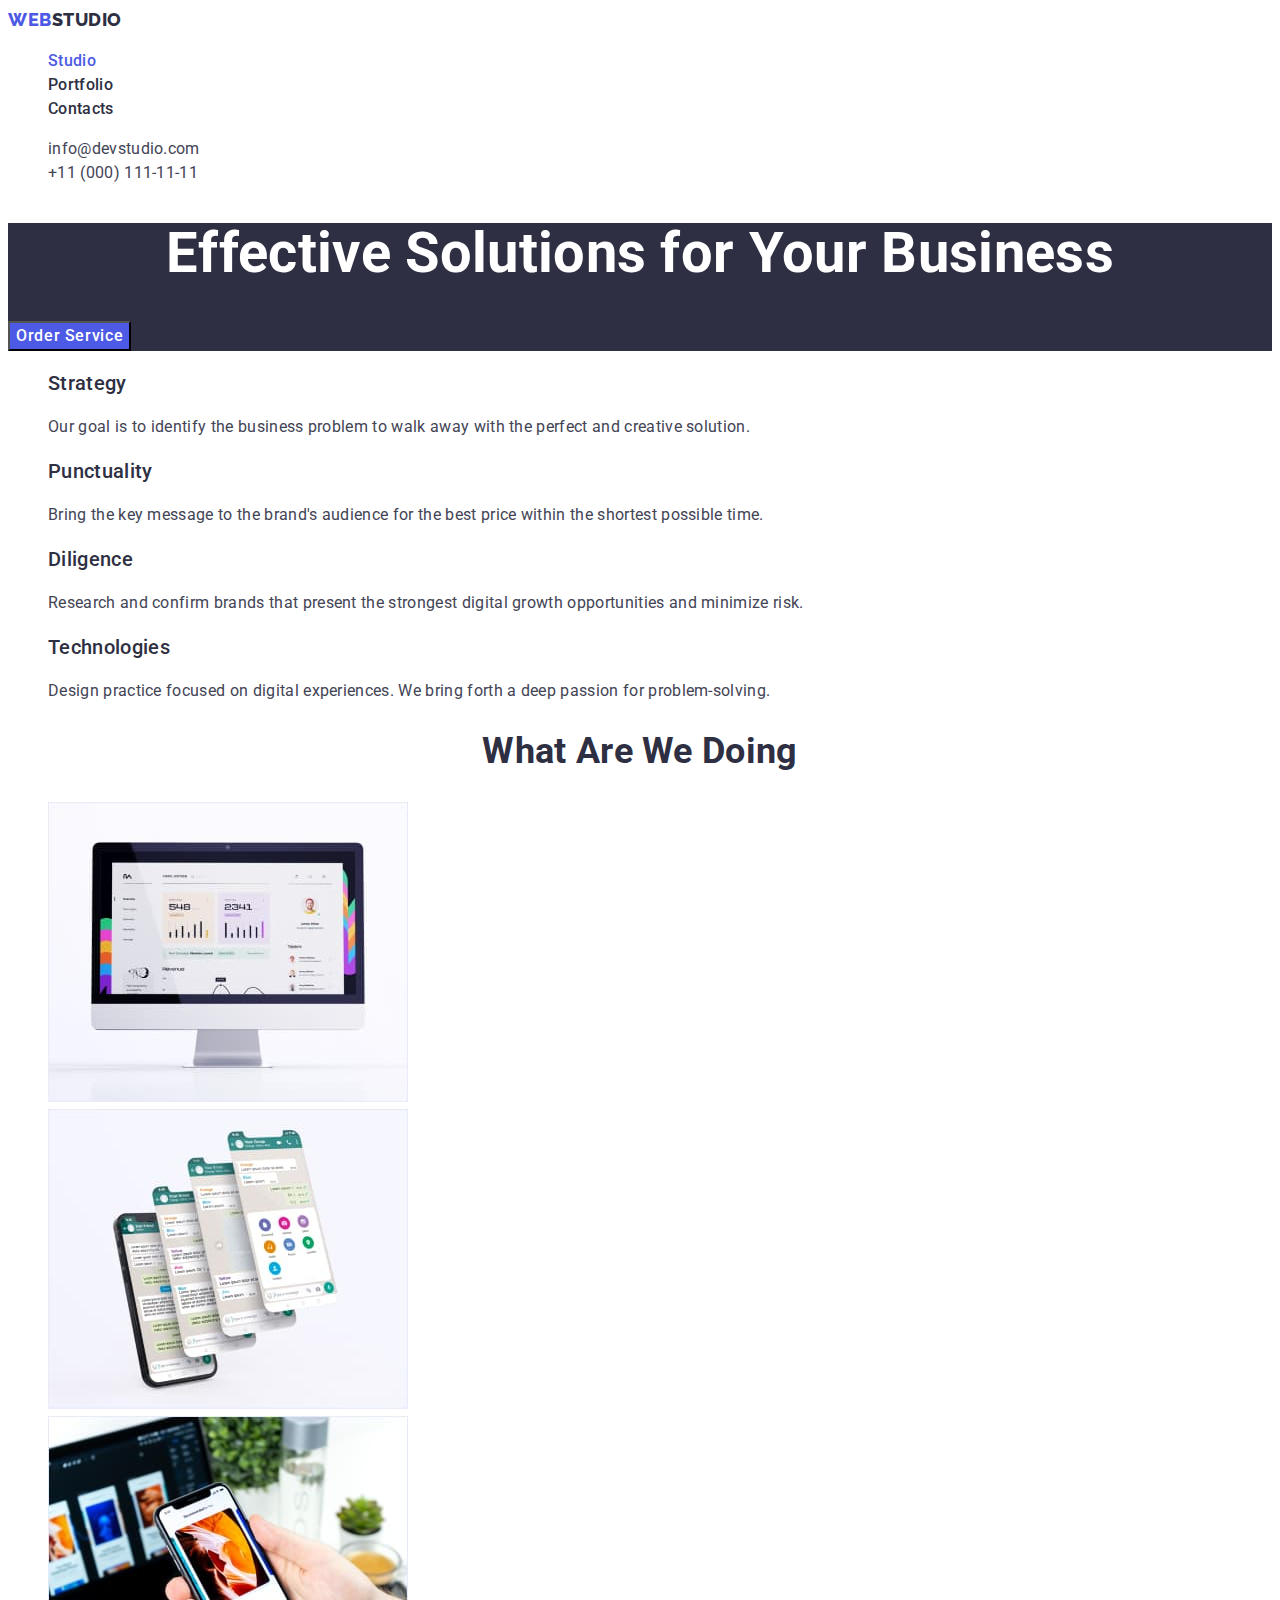
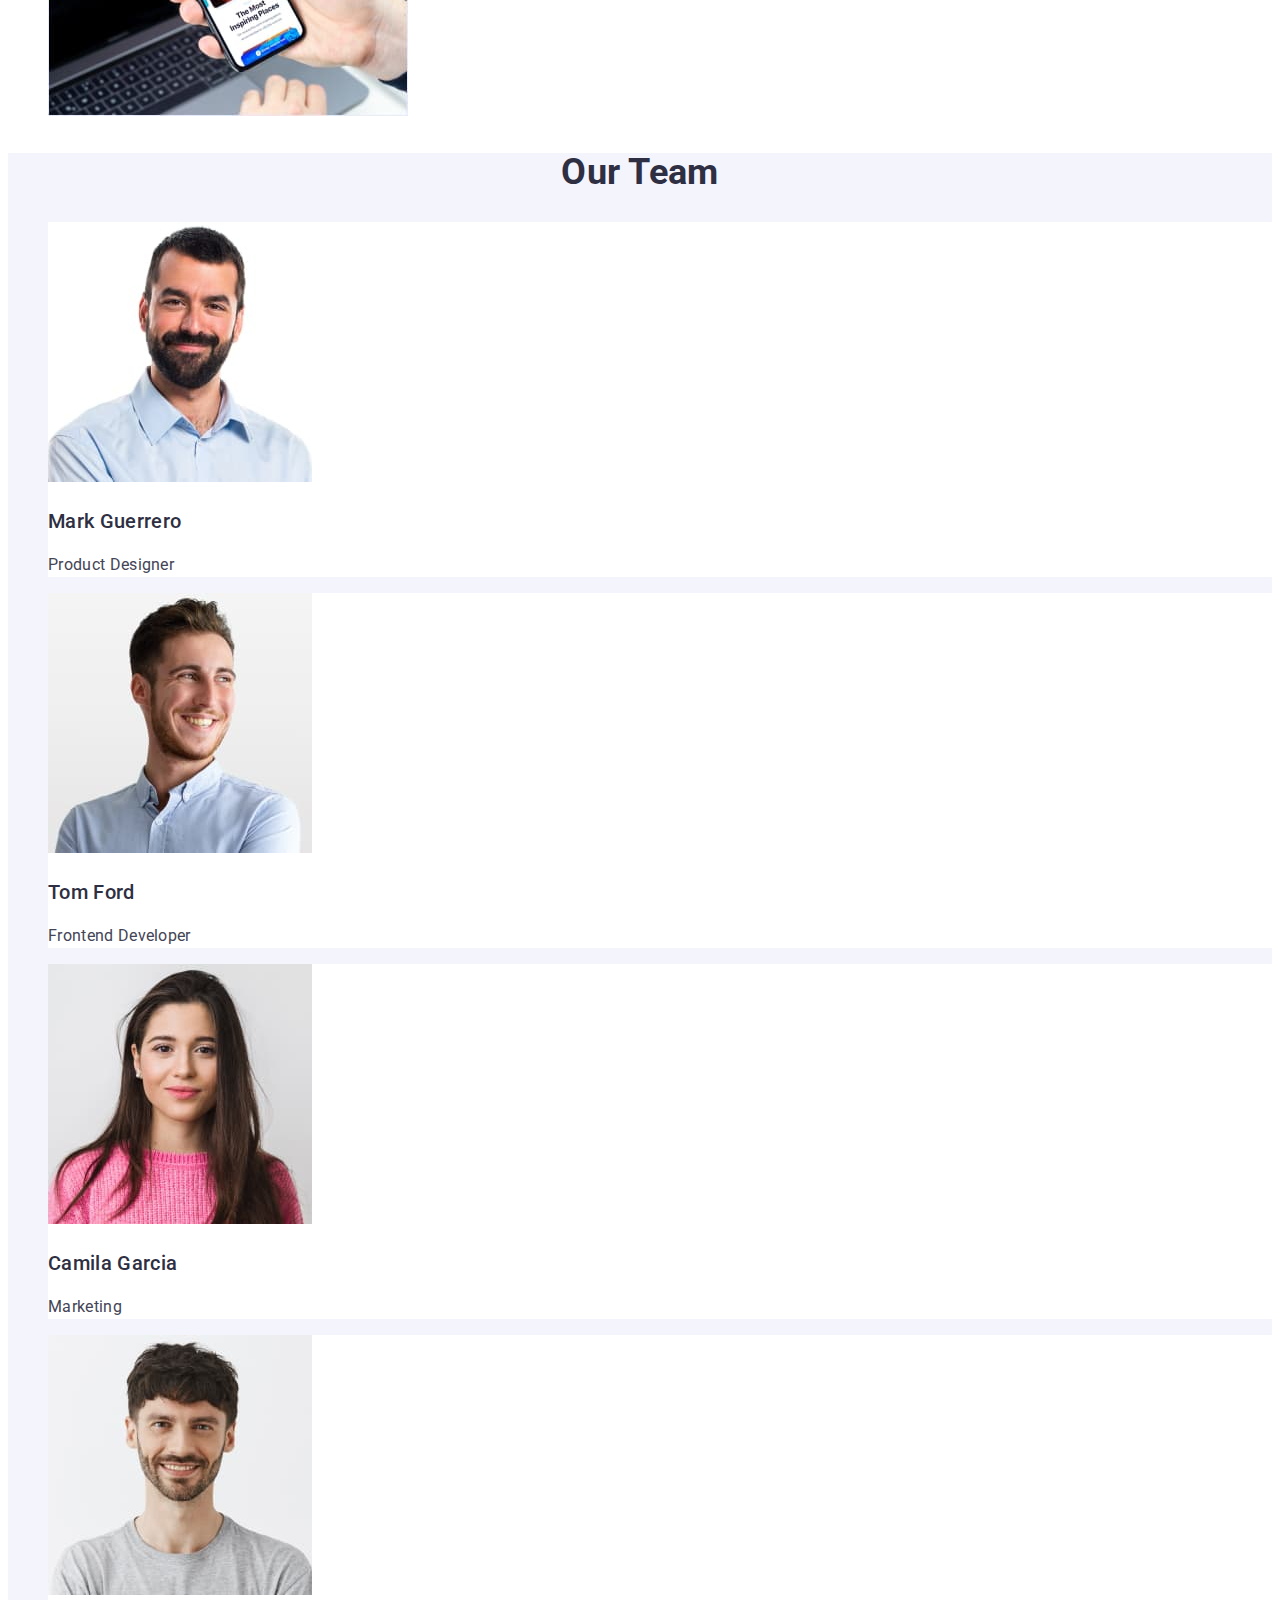
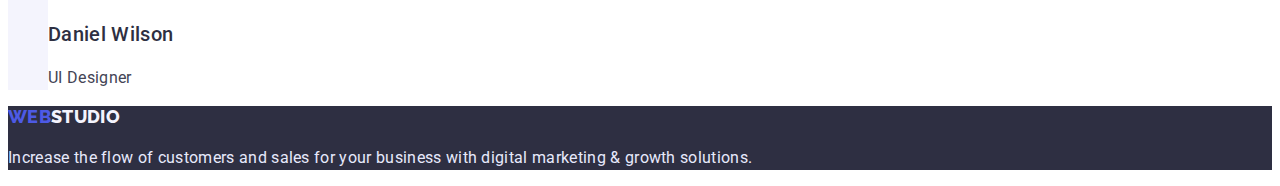
==== index.html @ 63a99609 "Initial commit" ====
<!DOCTYPE html>
<html lang="en">

<head>
    <meta charset="UTF-8">
    <meta http-equiv="X-UA-Compatible" content="IE=edge">
    <meta name="viewport" content="width=device-width, initial-scale=1.0">
    <title>WebStudio</title>
    <link rel="preconnect" href="https://fonts.googleapis.com">
    <link rel="preconnect" href="https://fonts.gstatic.com" crossorigin>
    <link
        href="https://fonts.googleapis.com/css2?family=Raleway:wght@800&family=Roboto:wght@400;500;700;900&display=swap"
        rel="stylesheet">
    <link rel="stylesheet" href="./css/styles.css">
</head>

<body>

    <!-- Header -->

    <header class="header">
        <nav class="header-navigation"><a class="link header-logo" href="./index.html"><span
                    class="first-logo">Web</span><span class="second-logo">Studio</span></a>
            <ul class="list header-list">
                <li><a class="link header-link current" href="">Studio</a></li>
                <li><a class="link header-link" href="./portfolio.html">Portfolio</a></li>
                <li><a class="link header-link" href="">Contacts</a></li>
            </ul>
        </nav>
        <address>
            <ul class="list contacts">
                <li><a class="link contacts-mail" href="mailto:info@devstudio.com">info@devstudio.com</a></li>
                <li><a class="link contacts-tel" href="tel:+110001111111">+11 (000) 111-11-11</a></li>

            </ul>
        </address>

    </header>

    <!-- /Header -->

    <main>

        <!--  Hero -->

        <section class="hero">
            <h1 class="hero-title">Effective Solutions
                for Your Business</h1>
            <button class="hero-btn" type="button">Order Service</button>
        </section>

        <!-- /Hero -->

        <!--  Advantages -->

        <section class="section">

            <h2 class="section-title visually-hidden">Advantages</h2>
            <ul class="list section-list">
                <li>
                    <h3 class="title-list">Strategy</h3>
                    <p class="text-list">Our goal is to identify the business
                        problem to walk away with the perfect and creative solution. </p>
                </li>
                <li>
                    <h3 class="title-list">Punctuality</h3>
                    <p class="text-list">Bring the key message to the brand's audience for the best price within the
                        shortest possible
                        time.</p>
                </li>
                <li>
                    <h3 class="title-list">Diligence</h3>
                    <p class="text-list">Research and confirm brands that present the strongest digital growth
                        opportunities and minimize
                        risk.</p>
                </li>
                <li>
                    <h3 class="title-list">Technologies</h3>
                    <p class="text-list">Design practice focused on digital experiences. We bring forth a deep passion
                        for
                        problem-solving.</p>
                </li>
            </ul>
        </section>

        <!--  /Advantages -->

        <!-- Working direction -->

        <section class="section">
            <h2 class="section-title">What are we doing</h2>
            <ul class="list section-list">
                <li>
                    <img src="./images/img1.jpg" alt="computer" width="360" height="300">
                </li>
                <li>
                    <img src="./images/img2.jpg" alt="messenger" width="360" height="300">
                </li>
                <li>
                    <img src="./images/img3.jpg" alt="phone" width="360" height="300">
                </li>
            </ul>
        </section>

        <!-- /Working direction -->

        <!-- Our Team -->
        <section class="section team">
            <h2 class="section-title">Our Team</h2>
            <ul class="list section-list">
                <li class="bgr-color">
                    <img src="./images/img4.jpg" alt="Product Designer" width="264" height="260">
                    <h3 class="title-list">Mark Guerrero</h3>
                    <p class="text-list">Product Designer</p>
                </li>
                <li class="bgr-color">
                    <img src="./images/img5.jpg" alt="Frontend Developer" width="264" height="260">
                    <h3 class="title-list">Tom Ford</h3>
                    <p class="text-list">Frontend Developer</p>
                </li>
                <li class="bgr-color">
                    <img src="./images/img6.jpg" alt="Marketing" width="264" height="260">
                    <h3 class="title-list">Camila Garcia</h3>
                    <p class="text-list">Marketing</p>
                </li>
                <li class="bgr-color">
                    <img src="./images/img7.jpg" alt="UI Designer" width="264" height="260">
                    <h3 class="title-list">Daniel Wilson</h3>
                    <p class="text-list">UI Designer</p>
                </li>
            </ul>
        </section>

        <!-- /Our Team -->

    </main>

    <!-- footer -->
    <footer class="footer">
        <a class="link footer-link" href="./index.html"><span class="first-logo">Web</span>Studio</a>
        <p class="footer-text">Increase the flow of customers and sales for your business with digital marketing &
            growth solutions.</p>
    </footer>
    <!-- /footer -->
</body>

</html>
---- css/styles.css ----
:root {
    --primery-text-color: #434455;
    --title-text-color: #2E2F42;
    --accent-color: #4D5AE5;
}

body {
    font-family: 'Roboto', sans-serif;
    font-size: 16px;
    line-height: 1.5;
    letter-spacing: 0.02em;
    background-color: #ffffff;
    color: var(--primery-text-color);
}

/* Сброс */
.list {
    list-style: none;
}

.link {
    text-decoration: none;
    font-style: normal;
}

/* Header */


.header-logo {
    text-transform: uppercase;
    font-family: 'Raleway';
    font-weight: 800;
    font-size: 18px;
    line-height: 1.3;
    letter-spacing: 0.03em;
}

.header-navigation {
    color: var(--title-text-color);
    font-weight: 500;
}



.second-logo {
    color: var(--title-text-color);
}



.contacts-mail,
.contacts-tel {
    color: var(--primery-text-color);
}

.header-logo:hover,
.header-logo:focus,
.header-link:hover,
.header-link:focus,
.contacts-mail:hover,
.contacts-mail:focus,
.contacts-tel:hover,
.contacts-tel:focus {
    color: #404BBF;
}

.header-link {
    font-weight: 500;
    color: var(--title-text-color)
}

.first-logo,
.current {
    color: var(--accent-color);
}

/* HERO*/
.hero {
    background-color: #2E2F42;

}

.hero-title {
    font-weight: 700;
    font-size: 56px;
    line-height: 1.08;
    text-align: center;
    color: #ffffff;

}

.hero-btn {
    cursor: pointer;
    font-family: inherit;
    font-size: 16px;
    line-height: 1.5;
    font-weight: 500;
    align-items: center;
    letter-spacing: 0.04em;
    background-color: var(--accent-color);
    color: #ffffff;

}

.hero-btn:hover,
.hero-btn:focus,
.filter-btn:hover,
.filter-btn:focus,
{
background-color: #404BBF;
}

/* Advantages */

.section-title {
    color: var(--title-text-color);
    font-weight: 700;
    font-size: 36px;
    line-height: 1.1;
    text-align: center;
    text-transform: capitalize;
}


.visually-hidden {
    position: absolute;
    width: 1px;
    height: 1px;
    margin: -1px;
    border: 0;
    padding: 0;
    white-space: nowrap;
    clip-path: inset(100%);
    clip: rect(0 0 0 0);
    overflow: hidden;
}

.title-list {
    font-weight: 500;
    font-size: 20px;
    line-height: 1.2;
    color: var(--title-text-color);
}

.text-list {
    color: var(--primery-text-color);
}

/*  Our Team*/
.team {
    background-color: #F4F4FD;
}

.bgr-color {
    background-color: #ffffff;
}

/* footer */
.footer {
    background-color: #2E2F42;
}

.footer-link {
    font-family: 'Raleway';
    font-weight: 800;
    font-size: 18px;
    line-height: 1.16;
    color: #F4F4FD;
    text-transform: uppercase;
}

.footer-text {
    color: #E7E9FC;
}

/* Navigation filter */


.filter-btn {
    cursor: pointer;
    font-weight: 500;
    font-size: 16px;
    line-height: 1.5;
    display: flex;
    align-items: center;
    text-align: center;
    letter-spacing: 0.04em;
    color: #4D5AE5;
    background: #F4F4FD;

}

.filter-btn:hover,
.filter-btn:focus {
    color: #ffffff;
    background-color: #404BBF;
}
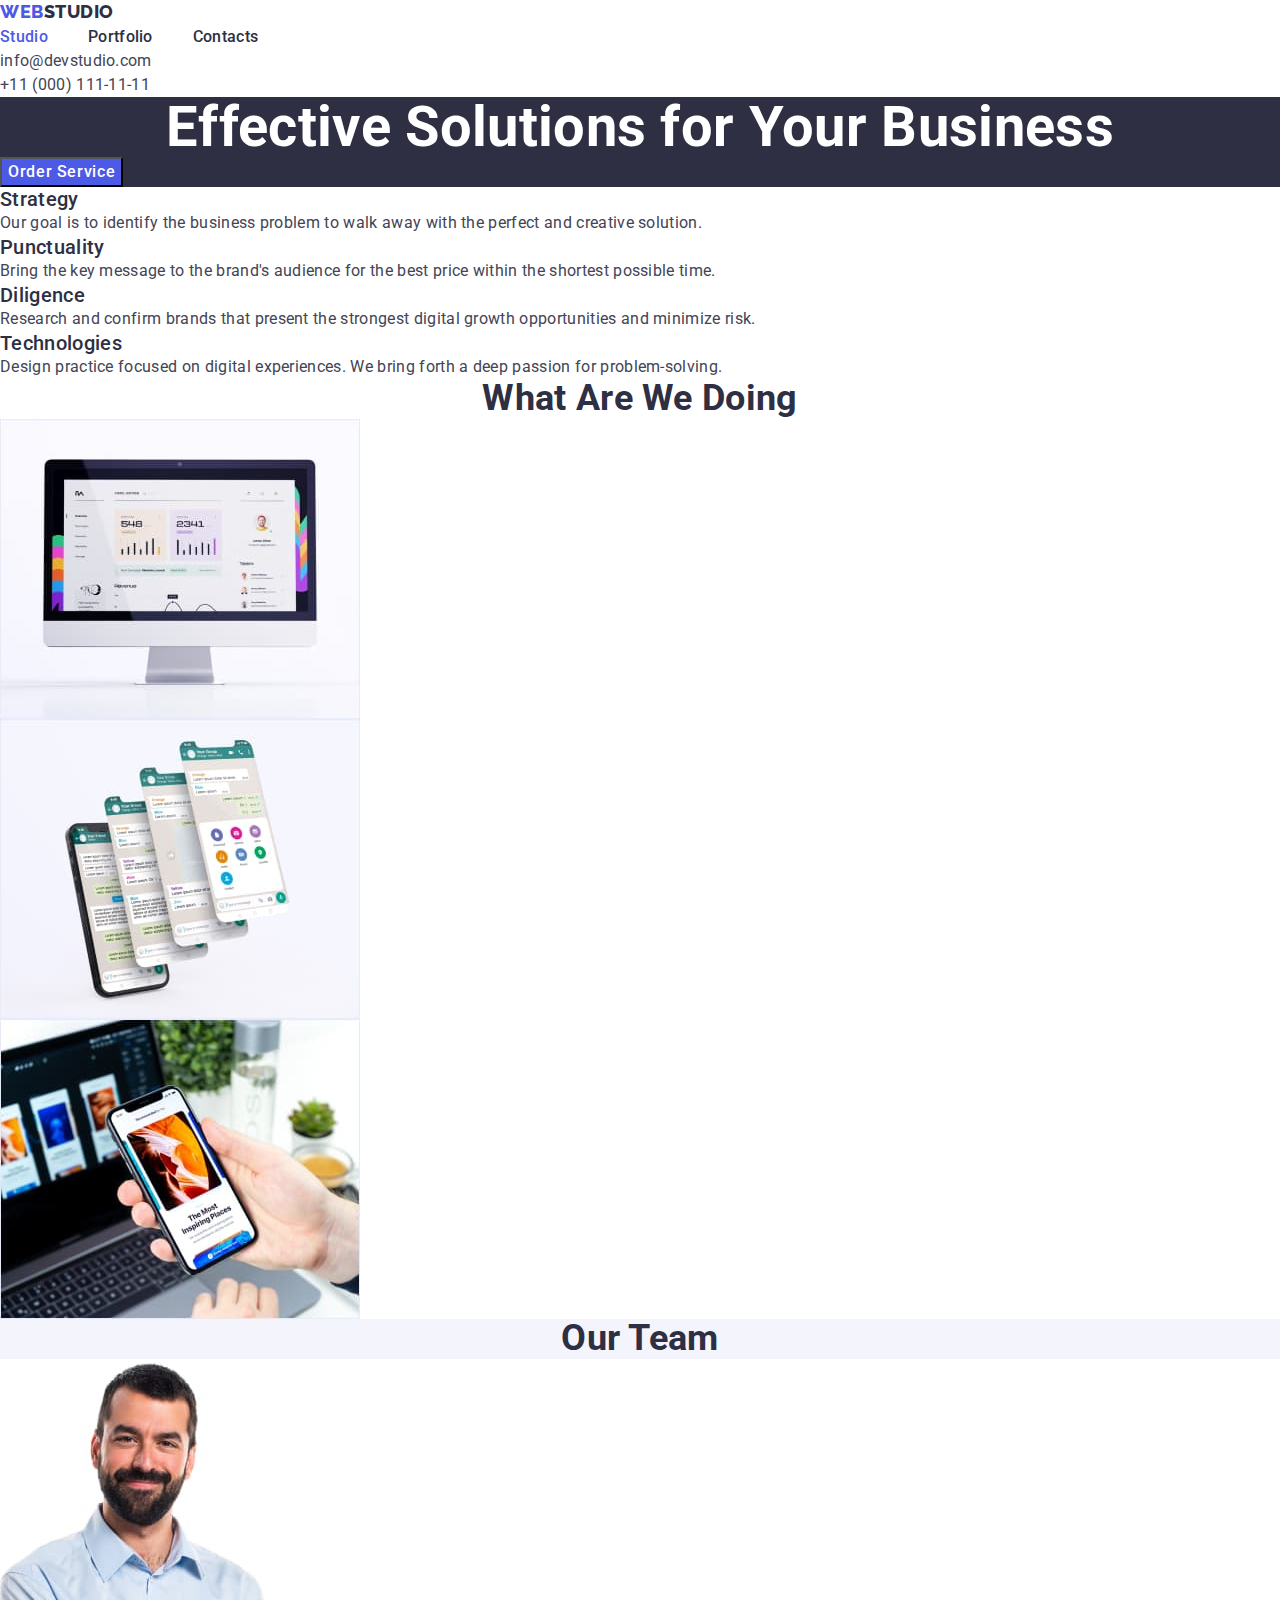
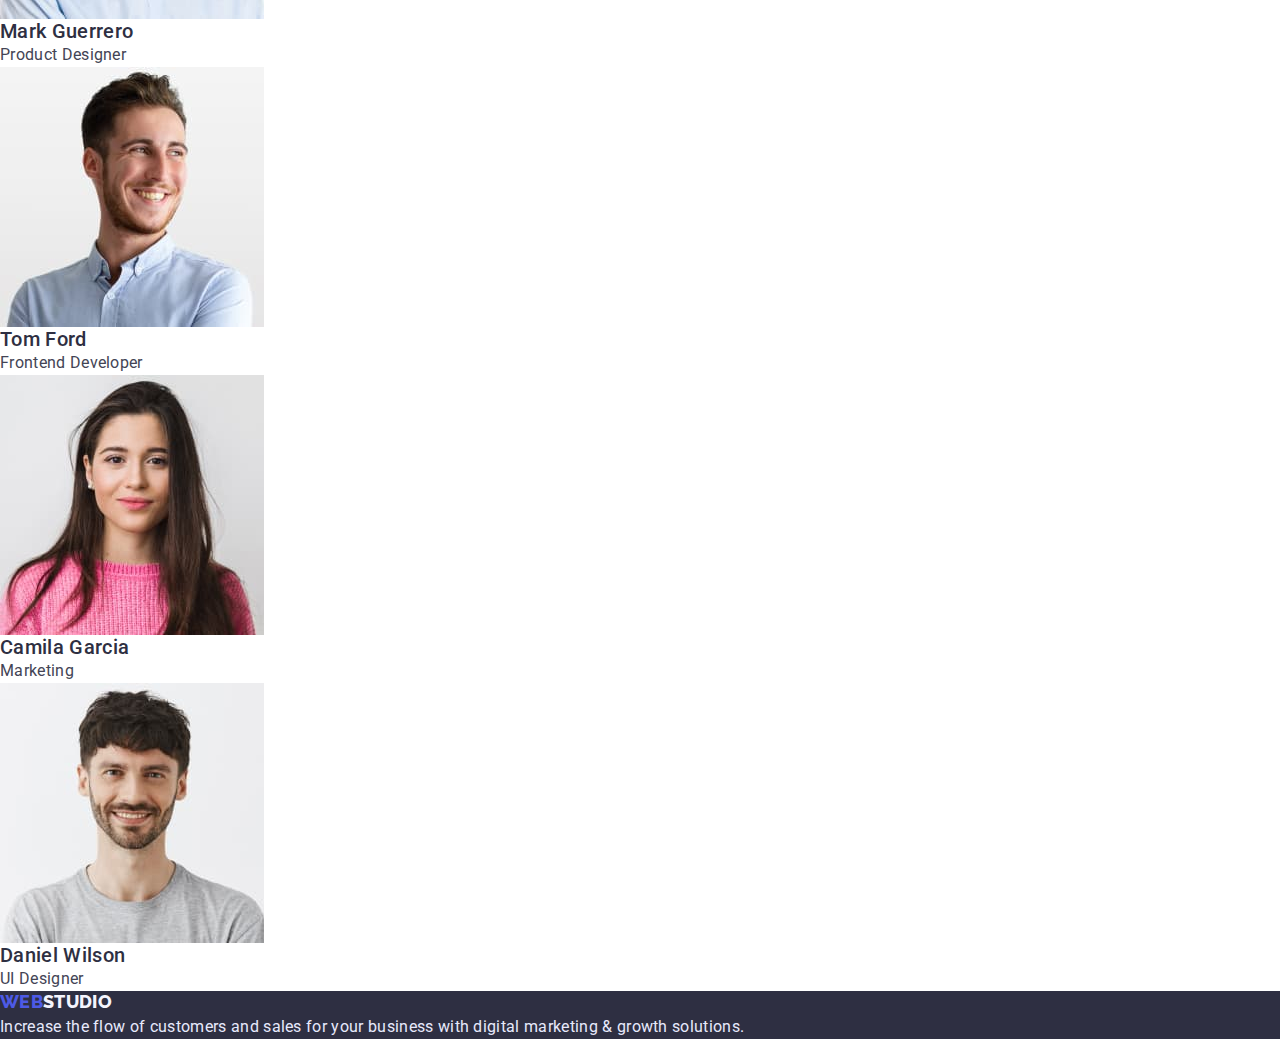
==== commit 536a2cd0: "third hw" ====
--- a/index.html
+++ b/index.html
@@ -11,6 +11,8 @@
     <link
         href="https://fonts.googleapis.com/css2?family=Raleway:wght@800&family=Roboto:wght@400;500;700;900&display=swap"
         rel="stylesheet">
+    <link rel="stylesheet"
+        href="https://cdnjs.cloudflare.com/ajax/libs/modern-normalize/1.1.0/modern-normalize.min.css">
     <link rel="stylesheet" href="./css/styles.css">
 </head>
 
--- a/css/styles.css
+++ b/css/styles.css
@@ -14,6 +14,24 @@
 }
 
 /* Сброс */
+
+h1,
+h2,
+h3,
+h4,
+p,
+ul
+ {
+    margin-top: 0;
+    margin-bottom: 0;
+}
+ul {
+padding-left: 0;
+}
+img {
+    display: block;
+}
+
 .list {
     list-style: none;
 }
@@ -64,10 +82,19 @@
     color: #404BBF;
 }
 
+.header-list {
+    display: flex;
+    gap: 40px;
+
+}
+
 .header-link {
     font-weight: 500;
-    color: var(--title-text-color)
-}
+    color: var(--title-text-color);
+    
+}
+
+
 
 .first-logo,
 .current {
@@ -105,9 +132,8 @@
 .hero-btn:hover,
 .hero-btn:focus,
 .filter-btn:hover,
-.filter-btn:focus,
-{
-background-color: #404BBF;
+.filter-btn:focus {
+    background-color: #404BBF;
 }
 
 /* Advantages */
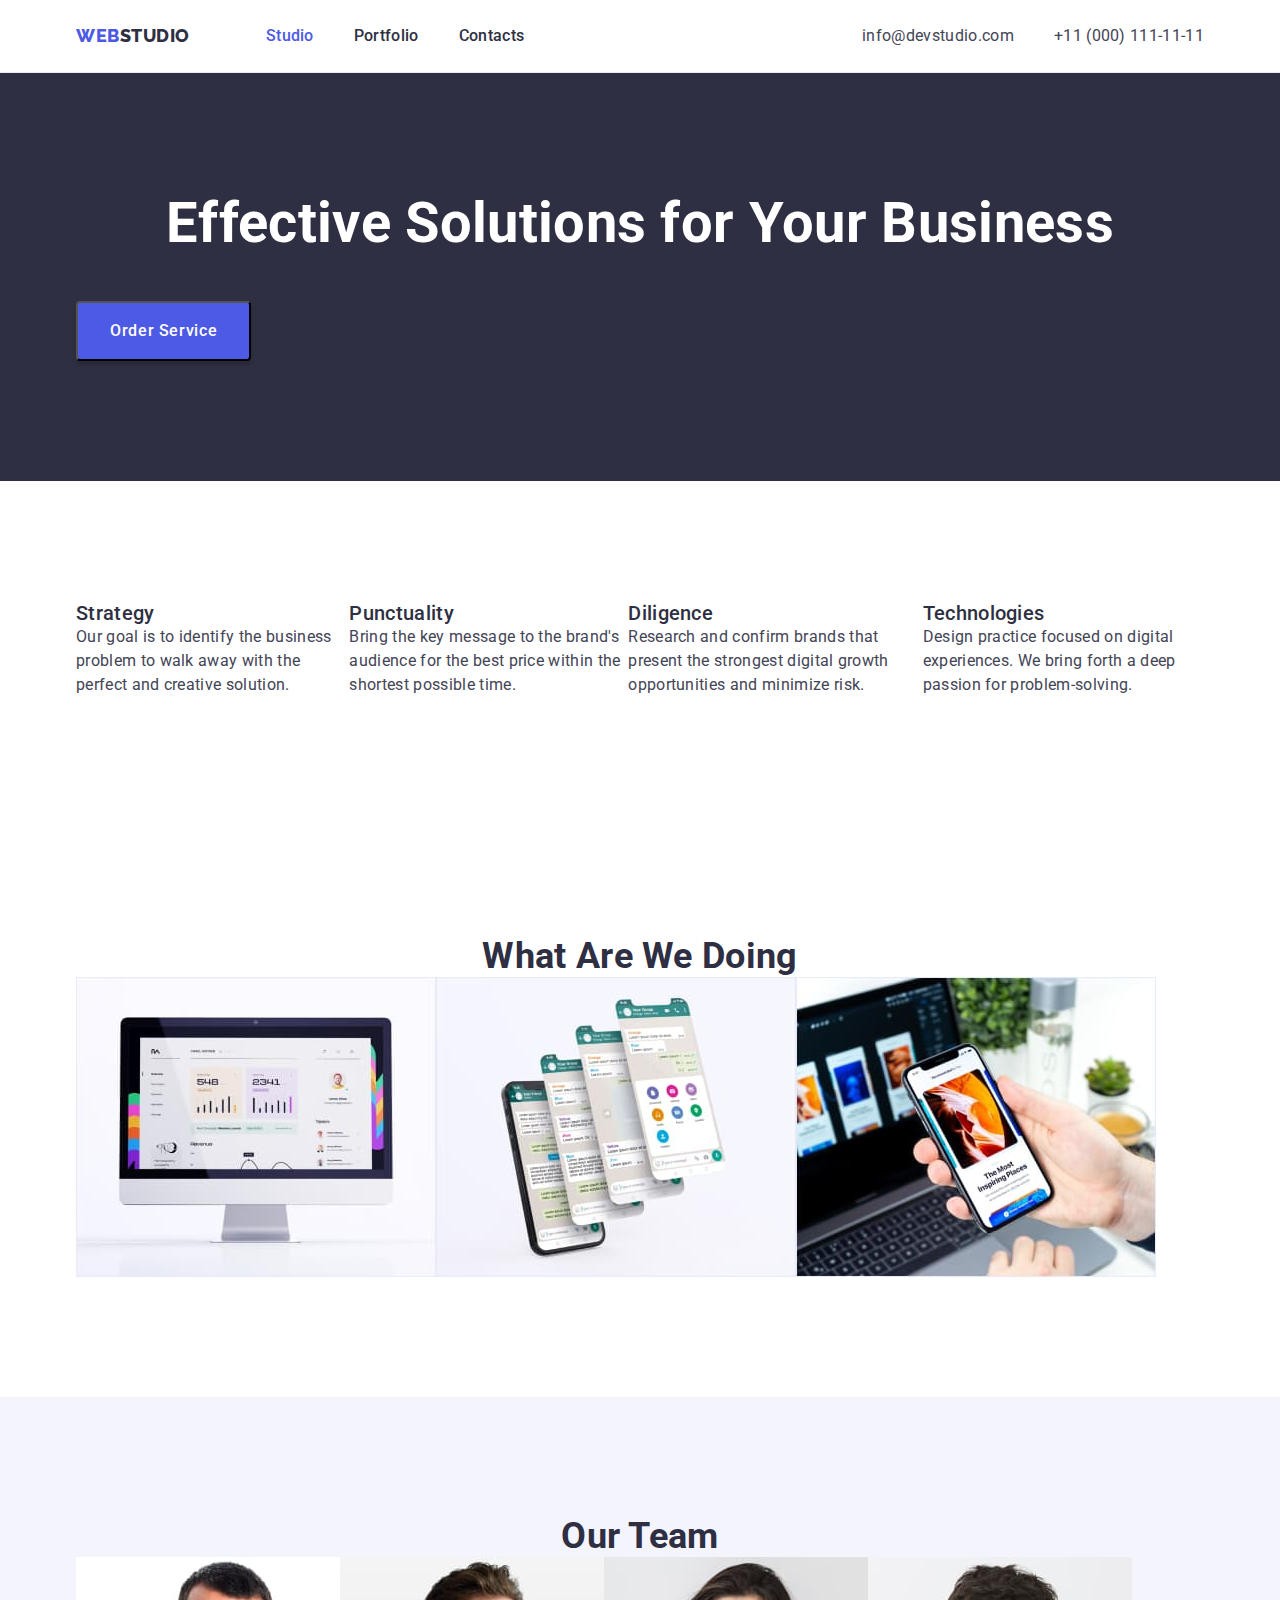
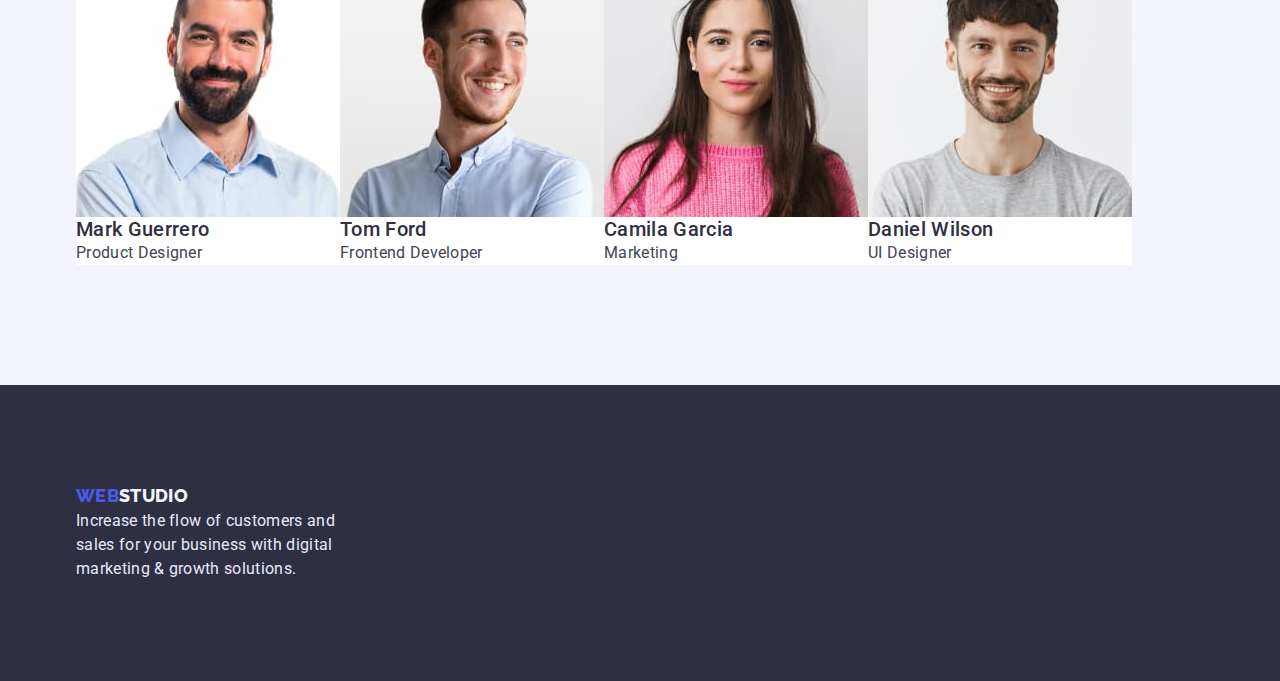
==== commit c1ae294a: "unfinished third hw" ====
--- a/index.html
+++ b/index.html
@@ -21,22 +21,24 @@
     <!-- Header -->
 
     <header class="header">
-        <nav class="header-navigation"><a class="link header-logo" href="./index.html"><span
-                    class="first-logo">Web</span><span class="second-logo">Studio</span></a>
-            <ul class="list header-list">
-                <li><a class="link header-link current" href="">Studio</a></li>
-                <li><a class="link header-link" href="./portfolio.html">Portfolio</a></li>
-                <li><a class="link header-link" href="">Contacts</a></li>
-            </ul>
-        </nav>
-        <address>
-            <ul class="list contacts">
-                <li><a class="link contacts-mail" href="mailto:info@devstudio.com">info@devstudio.com</a></li>
-                <li><a class="link contacts-tel" href="tel:+110001111111">+11 (000) 111-11-11</a></li>
+        <div class="conteiner page-headrer-conteiner">
 
-            </ul>
-        </address>
+            <nav class="header-navigation"><a class="link header-logo" href="./index.html"><span
+                        class="first-logo">Web</span><span class="second-logo">Studio</span></a>
+                <ul class="list header-list">
+                    <li><a class="link header-link current" href="">Studio</a></li>
+                    <li><a class="link header-link" href="./portfolio.html">Portfolio</a></li>
+                    <li><a class="link header-link" href="">Contacts</a></li>
+                </ul>
+            </nav>
+            <address>
+                <ul class="list contacts page-address-conteiner">
+                    <li><a class="link contacts-mail" href="mailto:info@devstudio.com">info@devstudio.com</a></li>
+                    <li><a class="link contacts-tel" href="tel:+110001111111">+11 (000) 111-11-11</a></li>
 
+                </ul>
+            </address>
+        </div>
     </header>
 
     <!-- /Header -->
@@ -46,16 +48,19 @@
         <!--  Hero -->
 
         <section class="hero">
-            <h1 class="hero-title">Effective Solutions
-                for Your Business</h1>
-            <button class="hero-btn" type="button">Order Service</button>
-        </section>
-
+            <div class="conteiner section">
+                <h1 class="hero-title">Effective Solutions
+                    for Your Business</h1>
+                <button class="hero-btn" type="button">Order Service</button>
+            </div>
+            </section>
+        
         <!-- /Hero -->
 
         <!--  Advantages -->
 
         <section class="section">
+            <div class="conteiner">
 
             <h2 class="section-title visually-hidden">Advantages</h2>
             <ul class="list section-list">
@@ -83,6 +88,7 @@
                         problem-solving.</p>
                 </li>
             </ul>
+        </div>
         </section>
 
         <!--  /Advantages -->
@@ -90,6 +96,7 @@
         <!-- Working direction -->
 
         <section class="section">
+            <div class="conteiner">
             <h2 class="section-title">What are we doing</h2>
             <ul class="list section-list">
                 <li>
@@ -102,12 +109,14 @@
                     <img src="./images/img3.jpg" alt="phone" width="360" height="300">
                 </li>
             </ul>
+        </div> 
         </section>
 
         <!-- /Working direction -->
 
         <!-- Our Team -->
         <section class="section team">
+            <div class="conteiner">
             <h2 class="section-title">Our Team</h2>
             <ul class="list section-list">
                 <li class="bgr-color">
@@ -131,6 +140,7 @@
                     <p class="text-list">UI Designer</p>
                 </li>
             </ul>
+        </div>
         </section>
 
         <!-- /Our Team -->
@@ -139,9 +149,11 @@
 
     <!-- footer -->
     <footer class="footer">
+        <div class="conteiner"> 
         <a class="link footer-link" href="./index.html"><span class="first-logo">Web</span>Studio</a>
         <p class="footer-text">Increase the flow of customers and sales for your business with digital marketing &
             growth solutions.</p>
+        </div> 
     </footer>
     <!-- /footer -->
 </body>
--- a/css/styles.css
+++ b/css/styles.css
@@ -13,23 +13,37 @@
     color: var(--primery-text-color);
 }
 
-/* Сброс */
+.conteiner {
+    max-width: 1158px;
+    padding: 0 15px;
+    margin: 0 auto;
+}
+
+.section {
+    padding-top: 120px;
+    padding-bottom: 120px;
+}
+
+/* -----------------Сброс--------------- */
 
 h1,
 h2,
 h3,
 h4,
 p,
-ul
- {
+ul {
     margin-top: 0;
     margin-bottom: 0;
 }
+
 ul {
-padding-left: 0;
-}
+    padding-left: 0;
+}
+
 img {
     display: block;
+    max-width: 100%;
+    height: auto;
 }
 
 .list {
@@ -41,7 +55,24 @@
     font-style: normal;
 }
 
-/* Header */
+.img {
+    display: block;
+    max-width: 100%;
+    height: auto;
+}
+
+/* ------------------Header------------------ */
+.header {
+    padding-top: 24px;
+    padding-bottom: 24px;
+    border-bottom: 1px solid #E7E9FC;
+}
+
+.page-headrer-conteiner {
+    display: flex;
+    align-items: center;
+    justify-content: space-between;
+}
 
 
 .header-logo {
@@ -51,11 +82,15 @@
     font-size: 18px;
     line-height: 1.3;
     letter-spacing: 0.03em;
+    /* margin: 24px 76px 24px auto; */
+    margin-right: 76px;
 }
 
 .header-navigation {
     color: var(--title-text-color);
     font-weight: 500;
+
+    display: flex;
 }
 
 
@@ -64,6 +99,12 @@
     color: var(--title-text-color);
 }
 
+.page-address-conteiner {
+    display: flex;
+    align-items: center;
+    gap: 40px;
+
+}
 
 
 .contacts-mail,
@@ -85,13 +126,14 @@
 .header-list {
     display: flex;
     gap: 40px;
+    align-items: center;
 
 }
 
 .header-link {
     font-weight: 500;
     color: var(--title-text-color);
-    
+
 }
 
 
@@ -101,9 +143,12 @@
     color: var(--accent-color);
 }
 
-/* HERO*/
+/* -----------------Hero--------------- */
 .hero {
     background-color: #2E2F42;
+
+
+
 
 }
 
@@ -114,6 +159,10 @@
     text-align: center;
     color: #ffffff;
 
+
+
+    margin-bottom: 48px;
+
 }
 
 .hero-btn {
@@ -126,7 +175,14 @@
     letter-spacing: 0.04em;
     background-color: var(--accent-color);
     color: #ffffff;
-
+    box-shadow: 0px 4px 4px rgba(0, 0, 0, 0.15);
+    border-radius: 4px;
+
+    display: flex;
+    flex-direction: row;
+    align-items: flex-start;
+    padding: 16px 32px;
+    gap: 10px;
 }
 
 .hero-btn:hover,
@@ -136,7 +192,8 @@
     background-color: #404BBF;
 }
 
-/* Advantages */
+/* --------------------Advantages ---------------------*/
+
 
 .section-title {
     color: var(--title-text-color);
@@ -145,6 +202,10 @@
     line-height: 1.1;
     text-align: center;
     text-transform: capitalize;
+}
+
+.section-list {
+    display: flex;
 }
 
 
@@ -172,7 +233,7 @@
     color: var(--primery-text-color);
 }
 
-/*  Our Team*/
+/*-----------------Our Team-------------------*/
 .team {
     background-color: #F4F4FD;
 }
@@ -184,6 +245,10 @@
 /* footer */
 .footer {
     background-color: #2E2F42;
+    align-items: center;
+    padding-top: 100px;
+    padding-bottom: 100px;
+    align-content: flex-start;
 }
 
 .footer-link {
@@ -193,13 +258,20 @@
     line-height: 1.16;
     color: #F4F4FD;
     text-transform: uppercase;
+    margin-bottom: 16px;
+
 }
 
 .footer-text {
     color: #E7E9FC;
-}
-
-/* Navigation filter */
+    width: 264px;
+}
+
+/* ----------------Navigation filter----------------- */
+
+.filter-list {
+    display: flex;
+}
 
 
 .filter-btn {
@@ -213,6 +285,7 @@
     letter-spacing: 0.04em;
     color: #4D5AE5;
     background: #F4F4FD;
+    padding: 12px 24px;
 
 }
 
@@ -220,4 +293,11 @@
 .filter-btn:focus {
     color: #ffffff;
     background-color: #404BBF;
+}
+
+.cards-wrapper {
+    display: flex;
+    flex-wrap: wrap;
+    gap: 48px;
+    column-gap: 24px;
 }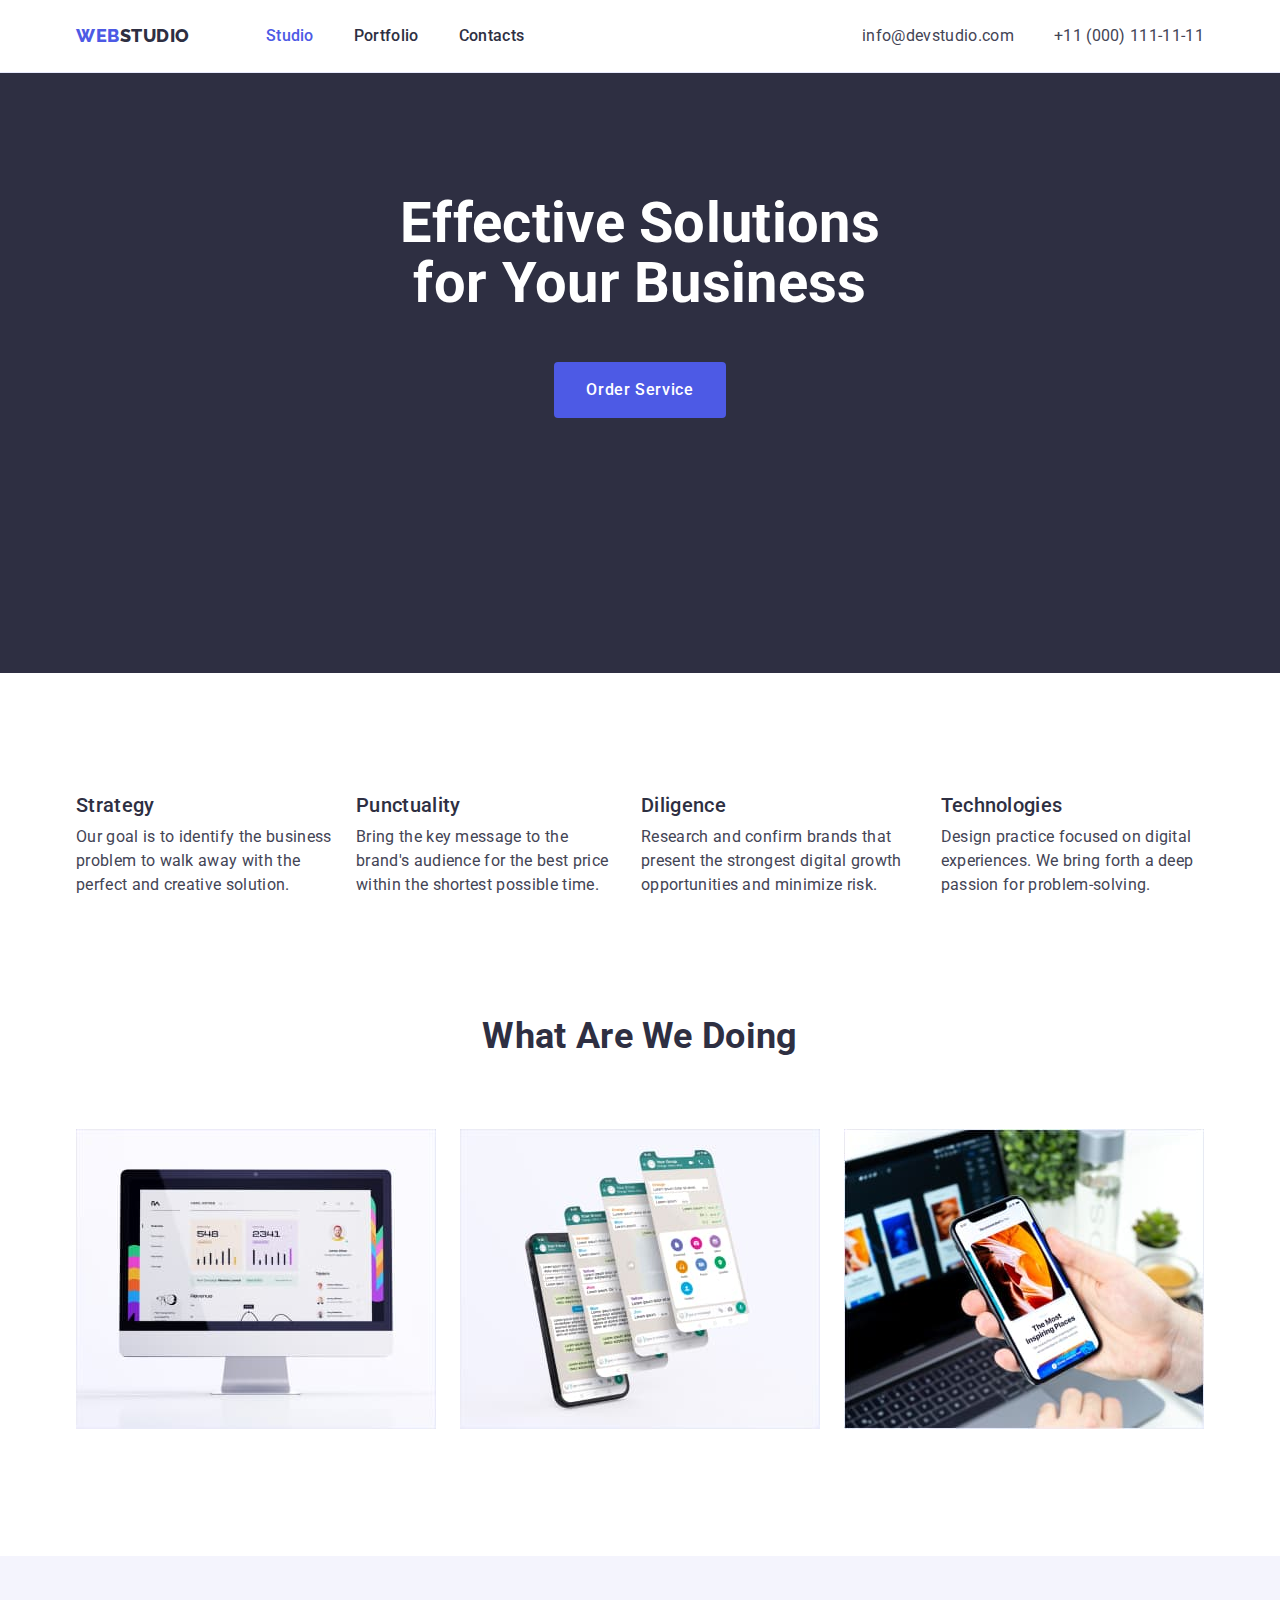
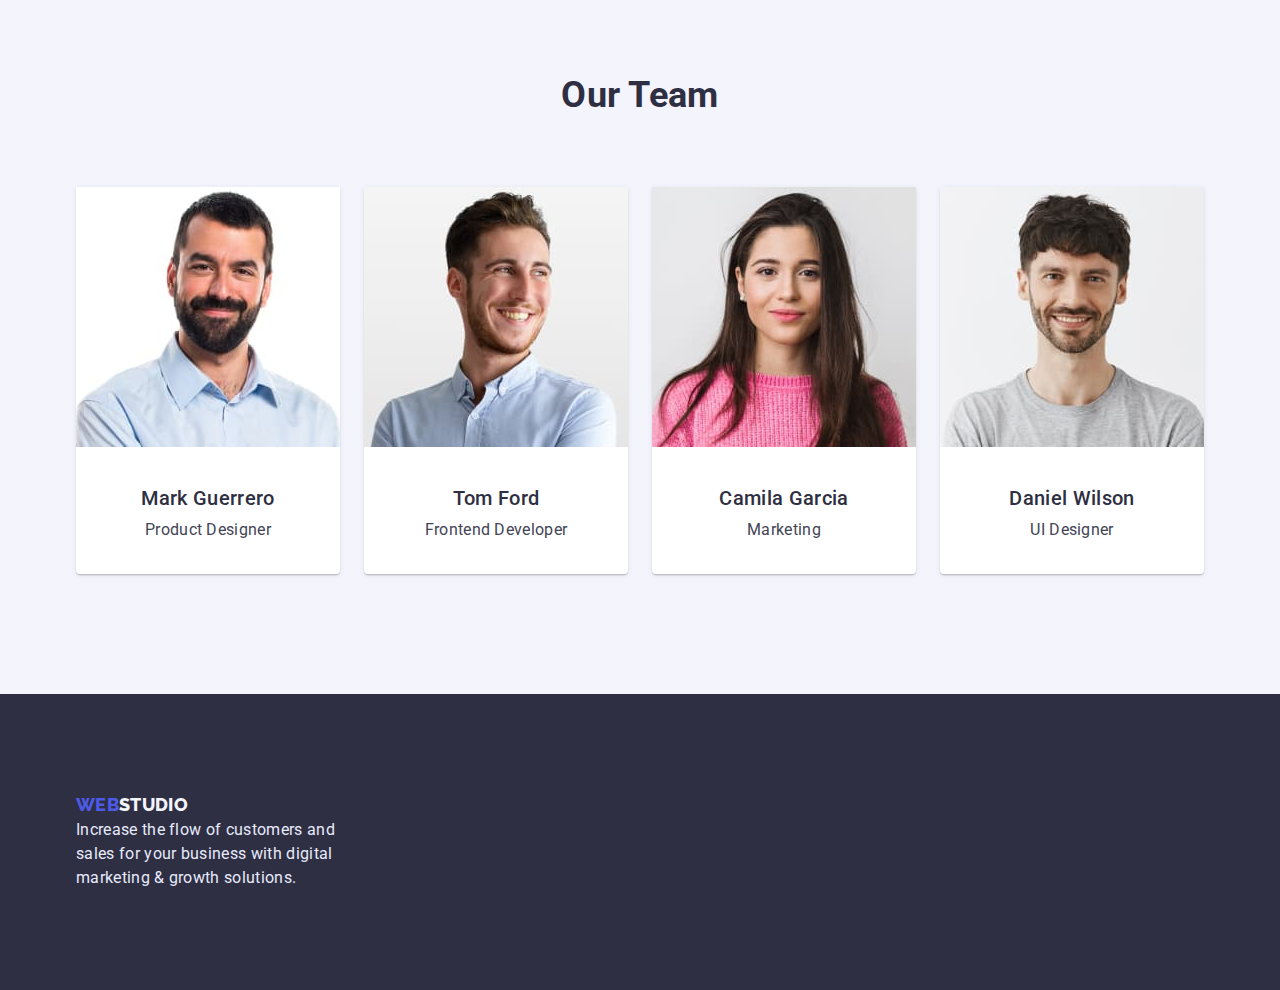
==== commit f588e96d: "surrender HW first try" ====
--- a/index.html
+++ b/index.html
@@ -53,42 +53,43 @@
                     for Your Business</h1>
                 <button class="hero-btn" type="button">Order Service</button>
             </div>
-            </section>
-        
+        </section>
+
         <!-- /Hero -->
 
         <!--  Advantages -->
 
-        <section class="section">
+        <section class="section advantages-bottom">
             <div class="conteiner">
 
-            <h2 class="section-title visually-hidden">Advantages</h2>
-            <ul class="list section-list">
-                <li>
-                    <h3 class="title-list">Strategy</h3>
-                    <p class="text-list">Our goal is to identify the business
-                        problem to walk away with the perfect and creative solution. </p>
-                </li>
-                <li>
-                    <h3 class="title-list">Punctuality</h3>
-                    <p class="text-list">Bring the key message to the brand's audience for the best price within the
-                        shortest possible
-                        time.</p>
-                </li>
-                <li>
-                    <h3 class="title-list">Diligence</h3>
-                    <p class="text-list">Research and confirm brands that present the strongest digital growth
-                        opportunities and minimize
-                        risk.</p>
-                </li>
-                <li>
-                    <h3 class="title-list">Technologies</h3>
-                    <p class="text-list">Design practice focused on digital experiences. We bring forth a deep passion
-                        for
-                        problem-solving.</p>
-                </li>
-            </ul>
-        </div>
+                <h2 class="section-title visually-hidden">Advantages</h2>
+                <ul class="list section-list">
+                    <li>
+                        <h3 class="title-list">Strategy</h3>
+                        <p class="text-list">Our goal is to identify the business
+                            problem to walk away with the perfect and creative solution. </p>
+                    </li>
+                    <li>
+                        <h3 class="title-list">Punctuality</h3>
+                        <p class="text-list">Bring the key message to the brand's audience for the best price within the
+                            shortest possible
+                            time.</p>
+                    </li>
+                    <li>
+                        <h3 class="title-list">Diligence</h3>
+                        <p class="text-list">Research and confirm brands that present the strongest digital growth
+                            opportunities and minimize
+                            risk.</p>
+                    </li>
+                    <li>
+                        <h3 class="title-list">Technologies</h3>
+                        <p class="text-list">Design practice focused on digital experiences. We bring forth a deep
+                            passion
+                            for
+                            problem-solving.</p>
+                    </li>
+                </ul>
+            </div>
         </section>
 
         <!--  /Advantages -->
@@ -97,19 +98,19 @@
 
         <section class="section">
             <div class="conteiner">
-            <h2 class="section-title">What are we doing</h2>
-            <ul class="list section-list">
-                <li>
-                    <img src="./images/img1.jpg" alt="computer" width="360" height="300">
-                </li>
-                <li>
-                    <img src="./images/img2.jpg" alt="messenger" width="360" height="300">
-                </li>
-                <li>
-                    <img src="./images/img3.jpg" alt="phone" width="360" height="300">
-                </li>
-            </ul>
-        </div> 
+                <h2 class="section-title">What are we doing</h2>
+                <ul class="list section-list">
+                    <li>
+                        <img src="./images/img1.jpg" alt="computer" width="360" height="300">
+                    </li>
+                    <li>
+                        <img src="./images/img2.jpg" alt="messenger" width="360" height="300">
+                    </li>
+                    <li>
+                        <img src="./images/img3.jpg" alt="phone" width="360" height="300">
+                    </li>
+                </ul>
+            </div>
         </section>
 
         <!-- /Working direction -->
@@ -117,30 +118,40 @@
         <!-- Our Team -->
         <section class="section team">
             <div class="conteiner">
-            <h2 class="section-title">Our Team</h2>
-            <ul class="list section-list">
-                <li class="bgr-color">
-                    <img src="./images/img4.jpg" alt="Product Designer" width="264" height="260">
-                    <h3 class="title-list">Mark Guerrero</h3>
-                    <p class="text-list">Product Designer</p>
-                </li>
-                <li class="bgr-color">
-                    <img src="./images/img5.jpg" alt="Frontend Developer" width="264" height="260">
-                    <h3 class="title-list">Tom Ford</h3>
-                    <p class="text-list">Frontend Developer</p>
-                </li>
-                <li class="bgr-color">
-                    <img src="./images/img6.jpg" alt="Marketing" width="264" height="260">
-                    <h3 class="title-list">Camila Garcia</h3>
-                    <p class="text-list">Marketing</p>
-                </li>
-                <li class="bgr-color">
-                    <img src="./images/img7.jpg" alt="UI Designer" width="264" height="260">
-                    <h3 class="title-list">Daniel Wilson</h3>
-                    <p class="text-list">UI Designer</p>
-                </li>
-            </ul>
-        </div>
+                <h2 class="section-title">Our Team</h2>
+                <ul class="list section-list">
+                    <li class="bgr-color">
+                        <img src="./images/img4.jpg" alt="Product Designer" width="264" height="260">
+                        <div class="team-conteiner">
+                            <h3 class="title-list">Mark Guerrero</h3>
+                            <p class="text-list">Product Designer</p>
+                        </div>
+                    </li>
+                    <li class="bgr-color">
+                        <img src="./images/img5.jpg" alt="Frontend Developer" width="264" height="260">
+                        <div class="team-conteiner">
+                            <h3 class="title-list">Tom Ford</h3>
+                            <p class="text-list">Frontend Developer</p>
+                        </div>
+                    </li>
+                    <li class="bgr-color">
+
+                        <img src="./images/img6.jpg" alt="Marketing" width="264" height="260">
+                        <div class="team-conteiner">
+                            <h3 class="title-list">Camila Garcia</h3>
+                            <p class="text-list">Marketing</p>
+                        </div>
+                    </li>
+                    <li class="bgr-color">
+                        <img src="./images/img7.jpg" alt="UI Designer" width="264" height="260">
+
+                        <div class="team-conteiner">
+                            <h3 class="title-list">Daniel Wilson</h3>
+                            <p class="text-list">UI Designer</p>
+                        </div>
+                    </li>
+                </ul>
+            </div>
         </section>
 
         <!-- /Our Team -->
@@ -149,11 +160,11 @@
 
     <!-- footer -->
     <footer class="footer">
-        <div class="conteiner"> 
-        <a class="link footer-link" href="./index.html"><span class="first-logo">Web</span>Studio</a>
-        <p class="footer-text">Increase the flow of customers and sales for your business with digital marketing &
-            growth solutions.</p>
-        </div> 
+        <div class="conteiner">
+            <a class="link footer-link" href="./index.html"><span class="first-logo">Web</span>Studio</a>
+            <p class="footer-text">Increase the flow of customers and sales for your business with digital marketing &
+                growth solutions.</p>
+        </div>
     </footer>
     <!-- /footer -->
 </body>
--- a/css/styles.css
+++ b/css/styles.css
@@ -22,7 +22,9 @@
 .section {
     padding-top: 120px;
     padding-bottom: 120px;
-}
+
+}
+
 
 /* -----------------Сброс--------------- */
 
@@ -40,28 +42,24 @@
     padding-left: 0;
 }
 
-img {
-    display: block;
-    max-width: 100%;
-    height: auto;
-}
-
-.list {
-    list-style: none;
-}
-
-.link {
-    text-decoration: none;
-    font-style: normal;
-}
-
 .img {
     display: block;
     max-width: 100%;
     height: auto;
 }
 
-/* ------------------Header------------------ */
+.list {
+    list-style: none;
+}
+
+.link {
+    text-decoration: none;
+    font-style: normal;
+}
+
+
+
+/*------------------Header------------------ */
 .header {
     padding-top: 24px;
     padding-bottom: 24px;
@@ -145,24 +143,29 @@
 
 /* -----------------Hero--------------- */
 .hero {
+    Height: 600px;
     background-color: #2E2F42;
-
+    text-align: center;
 
 
 
 }
 
 .hero-title {
+    display: flex;
     font-weight: 700;
     font-size: 56px;
     line-height: 1.08;
     text-align: center;
     color: #ffffff;
 
-
-
+    margin-left: auto;
+    margin-right: auto;
+
+
+    width: 496px;
     margin-bottom: 48px;
-
+    padding: 188px auto 292px auto;
 }
 
 .hero-btn {
@@ -171,18 +174,20 @@
     font-size: 16px;
     line-height: 1.5;
     font-weight: 500;
-    align-items: center;
     letter-spacing: 0.04em;
     background-color: var(--accent-color);
     color: #ffffff;
-    box-shadow: 0px 4px 4px rgba(0, 0, 0, 0.15);
+
     border-radius: 4px;
-
-    display: flex;
-    flex-direction: row;
-    align-items: flex-start;
+    border: 0;
+
+
+
+    display: block;
+    margin: 0 auto;
+
     padding: 16px 32px;
-    gap: 10px;
+
 }
 
 .hero-btn:hover,
@@ -202,10 +207,16 @@
     line-height: 1.1;
     text-align: center;
     text-transform: capitalize;
+    margin-bottom: 72px;
+}
+
+.advantages-bottom {
+    padding-bottom: 0;
 }
 
 .section-list {
     display: flex;
+    gap: 24px;
 }
 
 
@@ -233,13 +244,32 @@
     color: var(--primery-text-color);
 }
 
+
+
+
 /*-----------------Our Team-------------------*/
 .team {
     background-color: #F4F4FD;
+
+
 }
 
 .bgr-color {
     background-color: #ffffff;
+    background: #FFFFFF;
+    box-shadow: 0px 1px 6px rgba(46, 47, 66, 0.08), 0px 1px 1px rgba(46, 47, 66, 0.16), 0px 2px 1px rgba(46, 47, 66, 0.08);
+    border-radius: 0px 0px 4px 4px;
+
+}
+
+.team-conteiner {
+    text-align: center;
+    margin: 32px 16px;
+
+}
+
+.title-list {
+    margin-bottom: 8px;
 }
 
 /* footer */
@@ -271,6 +301,11 @@
 
 .filter-list {
     display: flex;
+    margin-bottom: 72px;
+    justify-content: center;
+    gap: 24px;
+    padding-top: 96px;
+
 }
 
 
@@ -287,6 +322,11 @@
     background: #F4F4FD;
     padding: 12px 24px;
 
+
+
+    border: 1px solid #E7E9FC;
+    border-radius: 4px;
+
 }
 
 .filter-btn:hover,
@@ -300,4 +340,21 @@
     flex-wrap: wrap;
     gap: 48px;
     column-gap: 24px;
+    padding-bottom: 120px;
+
+}
+
+.wrapper-border {}
+
+
+.border {
+    background: #FFFFFF;
+    border: 1px solid #E7E9FC;
+    border-top: 0;
+    padding-top: 32px;
+    padding-bottom: 32px;
+    padding-left: 16px;
+
+
+
 }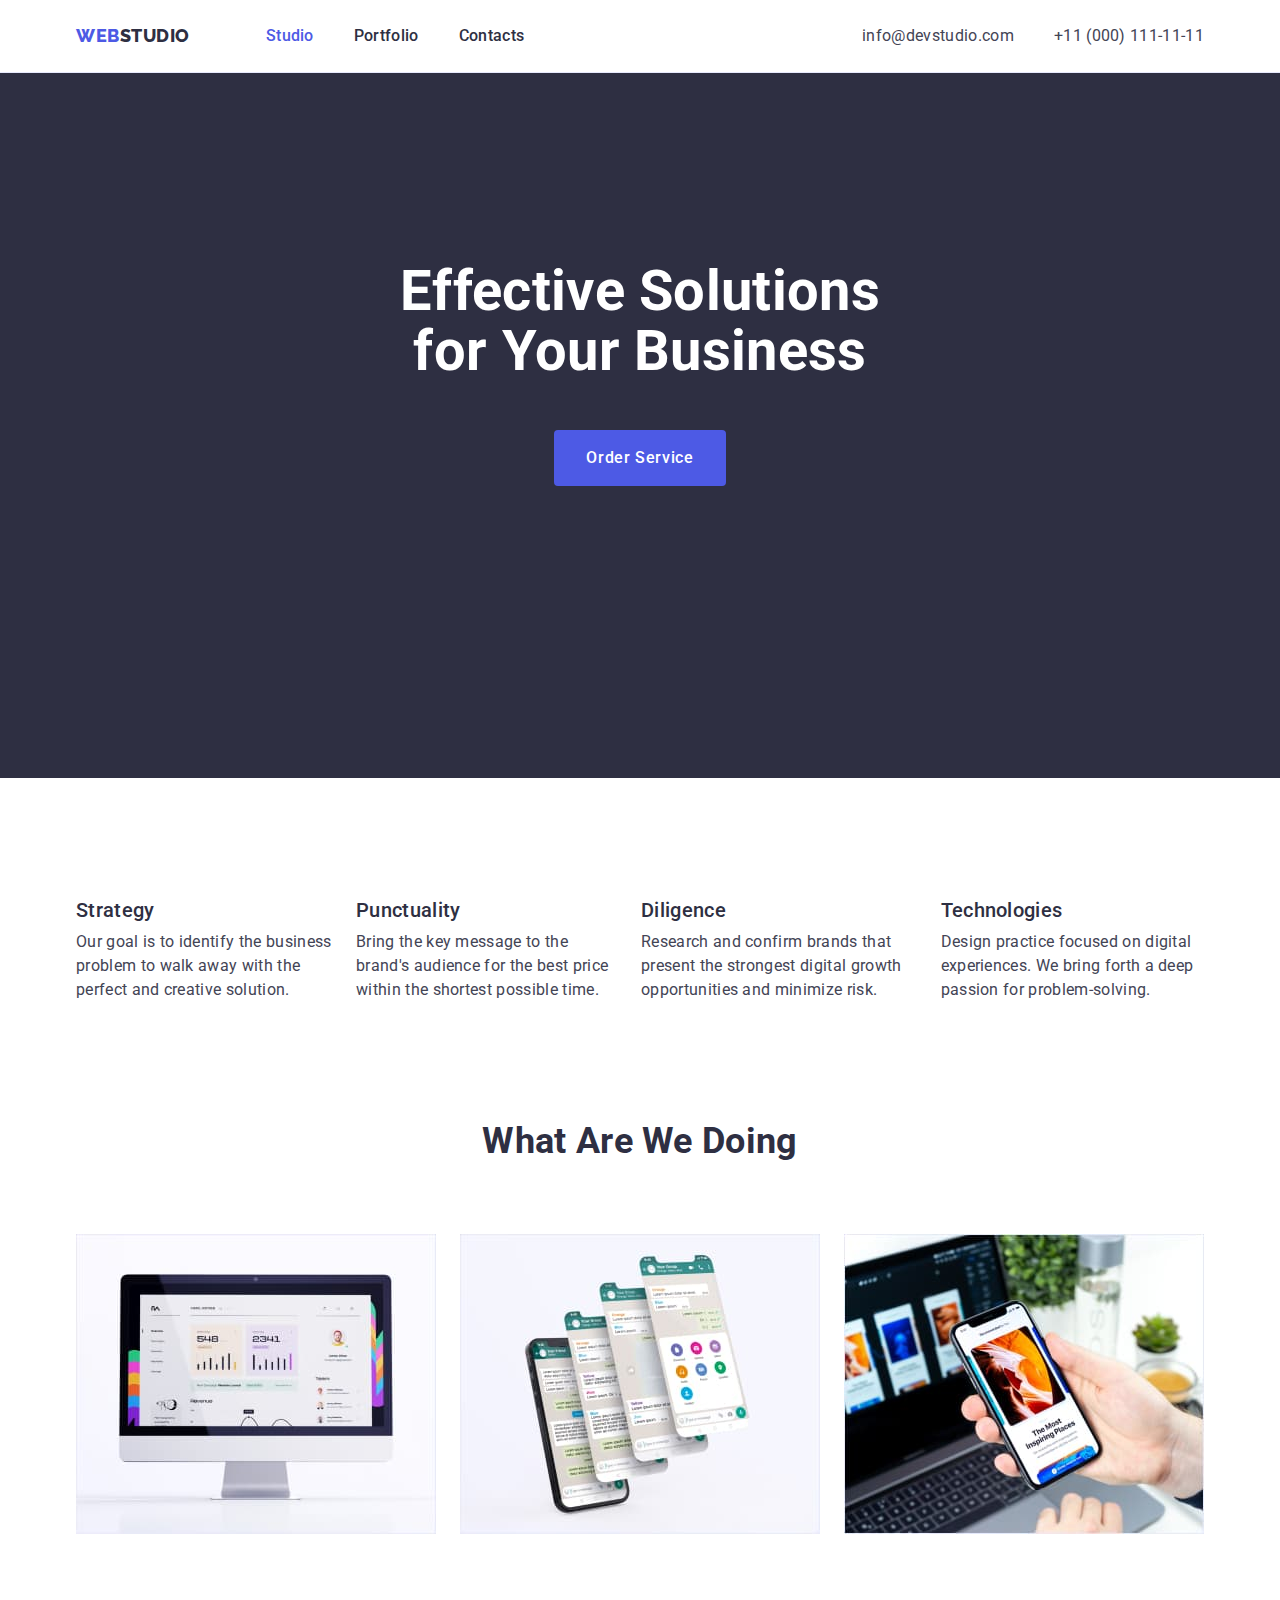
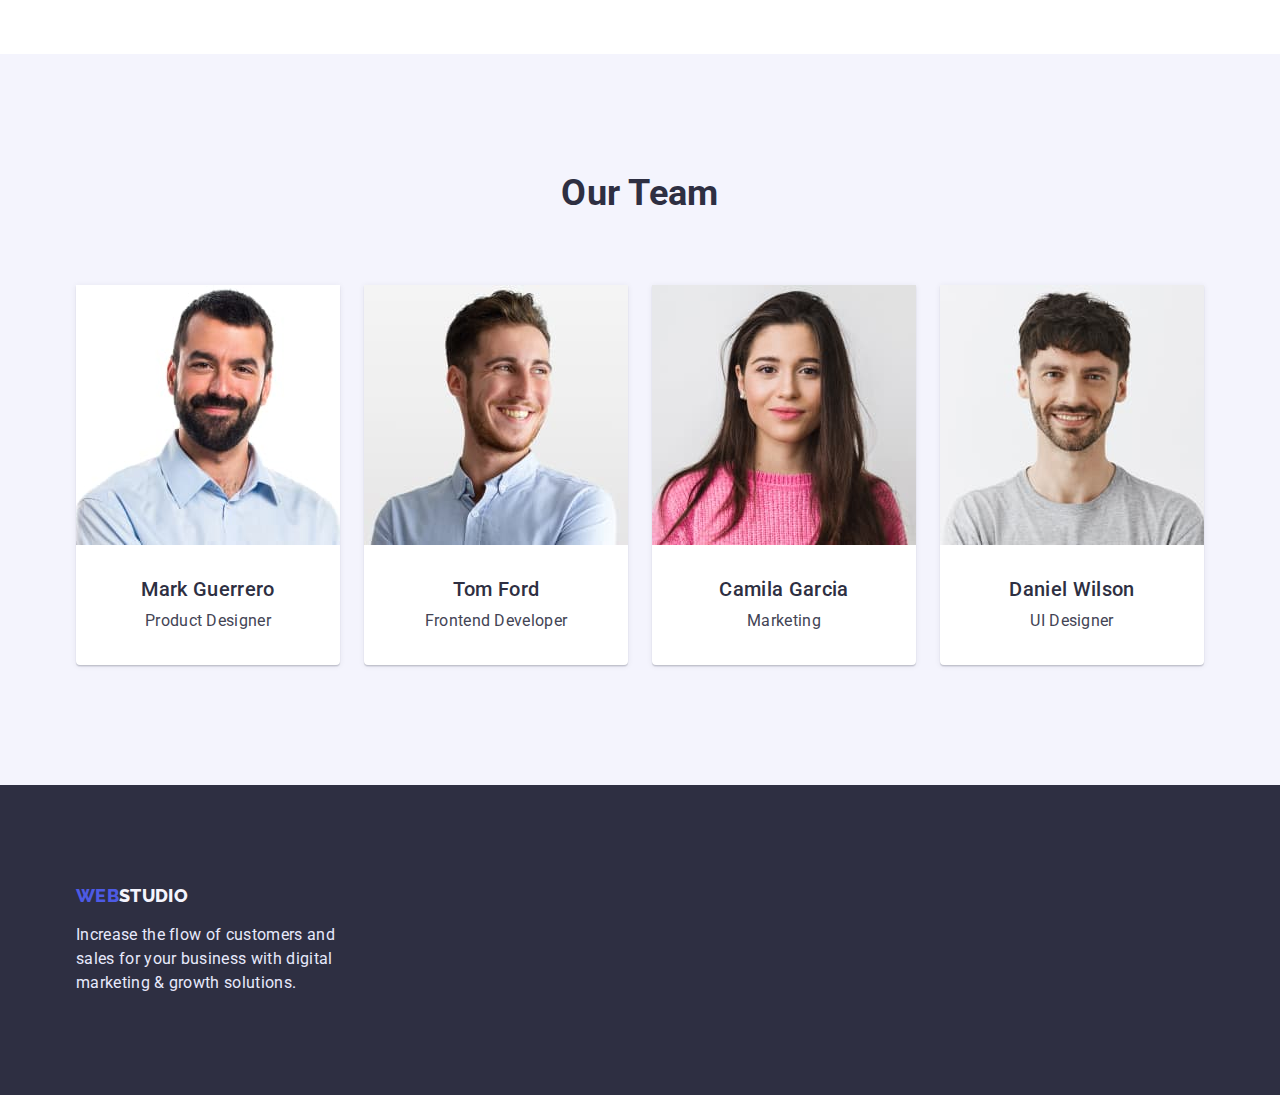
==== commit 260853f5: "correction HW-3" ====
--- a/index.html
+++ b/index.html
@@ -48,7 +48,7 @@
         <!--  Hero -->
 
         <section class="hero">
-            <div class="conteiner section">
+            <div class="conteiner">
                 <h1 class="hero-title">Effective Solutions
                     for Your Business</h1>
                 <button class="hero-btn" type="button">Order Service</button>
--- a/css/styles.css
+++ b/css/styles.css
@@ -42,7 +42,7 @@
     padding-left: 0;
 }
 
-.img {
+img {
     display: block;
     max-width: 100%;
     height: auto;
@@ -143,10 +143,10 @@
 
 /* -----------------Hero--------------- */
 .hero {
-    Height: 600px;
     background-color: #2E2F42;
     text-align: center;
-
+    padding-top: 188px;
+    padding-bottom: 292px;
 
 
 }
@@ -264,7 +264,7 @@
 
 .team-conteiner {
     text-align: center;
-    margin: 32px 16px;
+    padding: 32px 0;
 
 }
 
@@ -289,6 +289,7 @@
     color: #F4F4FD;
     text-transform: uppercase;
     margin-bottom: 16px;
+    display: inline-block;
 
 }
 
@@ -299,12 +300,17 @@
 
 /* ----------------Navigation filter----------------- */
 
+.section-portfolio {
+    padding-top: 96px;
+    padding-bottom: 120px;
+}
+
 .filter-list {
     display: flex;
     margin-bottom: 72px;
     justify-content: center;
     gap: 24px;
-    padding-top: 96px;
+
 
 }
 
@@ -333,6 +339,9 @@
 .filter-btn:focus {
     color: #ffffff;
     background-color: #404BBF;
+
+    border-radius: 4px;
+    border-color: #404BBF;
 }
 
 .cards-wrapper {
@@ -340,7 +349,7 @@
     flex-wrap: wrap;
     gap: 48px;
     column-gap: 24px;
-    padding-bottom: 120px;
+
 
 }
 
@@ -351,9 +360,7 @@
     background: #FFFFFF;
     border: 1px solid #E7E9FC;
     border-top: 0;
-    padding-top: 32px;
-    padding-bottom: 32px;
-    padding-left: 16px;
+    padding: 32px 16px;
 
 
 
